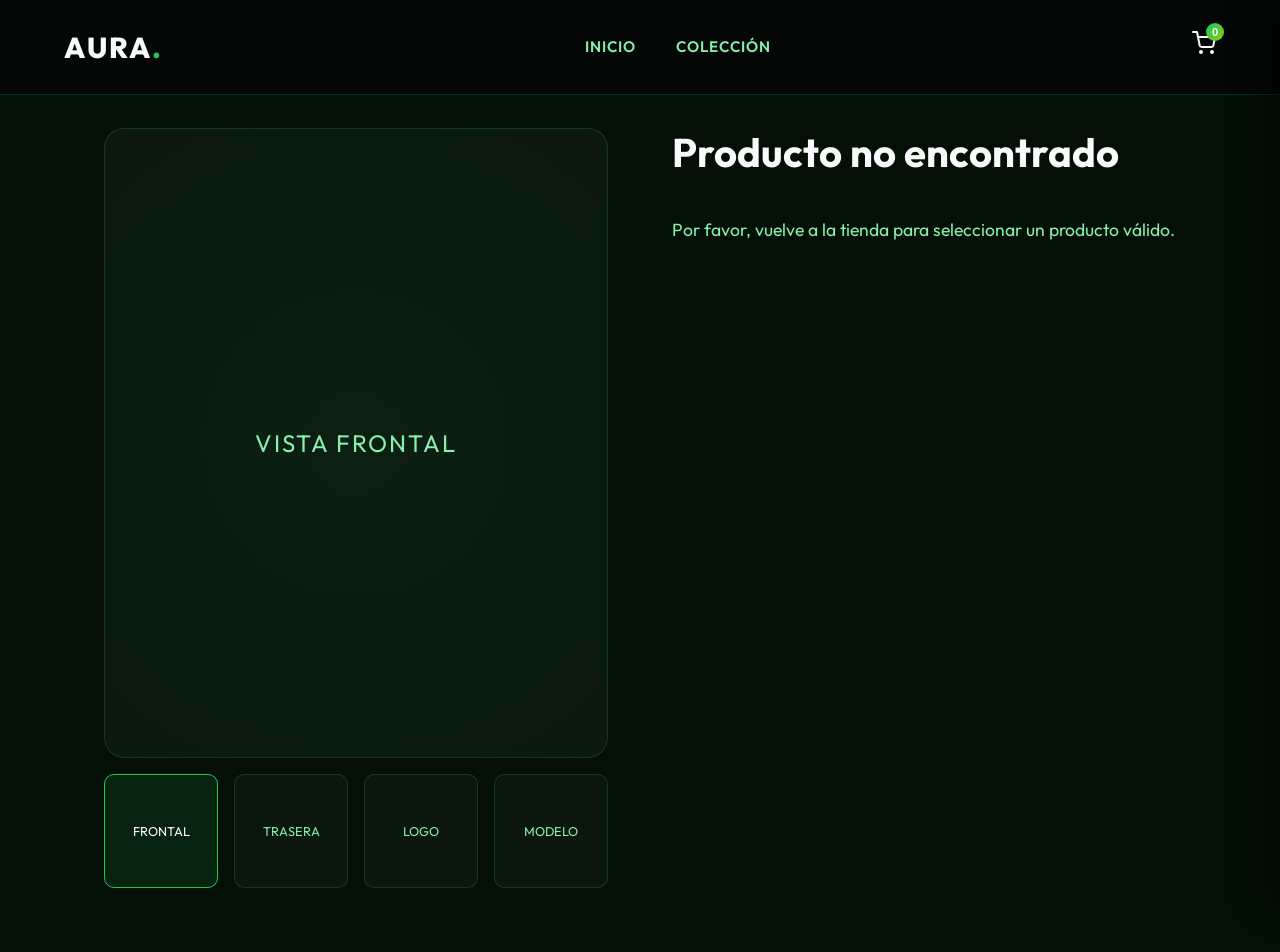
==== producto.html @ 898a999e "Initial commit" ====
<!DOCTYPE html>
<html lang="es">
<head>
    <meta charset="UTF-8">
    <meta name="viewport" content="width=device-width, initial-scale=1.0">
    <title>AURA | Detalle de Producto</title>
    <link rel="preconnect" href="https://fonts.googleapis.com">
    <link rel="preconnect" href="https://fonts.gstatic.com" crossorigin>
    <link href="https://fonts.googleapis.com/css2?family=Outfit:wght@300;400;600;800&display=swap" rel="stylesheet">
    <link rel="stylesheet" href="styles.css">
</head>
<body>

    <!-- Navbar -->
    <nav class="navbar">
        <div class="logo"><a href="index.html" class="product-link">AURA<span>.</span></a></div>
        <ul class="nav-links">
            <li><a href="index.html#home">Inicio</a></li>
            <li><a href="index.html#collection">Colección</a></li>
        </ul>
        <div class="cart">
            <button id="cart-btn" class="cart-btn">
                <svg width="24" height="24" viewBox="0 0 24 24" fill="none" stroke="currentColor" stroke-width="2" stroke-linecap="round" stroke-linejoin="round">
                    <circle cx="9" cy="21" r="1"></circle>
                    <circle cx="20" cy="21" r="1"></circle>
                    <path d="M1 1h4l2.68 13.39a2 2 0 0 0 2 1.61h9.72a2 2 0 0 0 2-1.61L23 6H6"></path>
                </svg>
                <span id="cart-badge" class="badge">0</span>
            </button>
        </div>
    </nav>

    <!-- Product Detail Section -->
    <main class="product-detail-section">
        <div class="product-gallery">
            <div class="main-image" id="main-image">
                <span id="main-image-text">Vista Frontal</span>
            </div>
            <div class="thumbnail-strip">
                <div class="thumbnail active" onclick="changeImage('Vista Frontal', this)">Frontal</div>
                <div class="thumbnail" onclick="changeImage('Vista Trasera', this)">Trasera</div>
                <div class="thumbnail" onclick="changeImage('Detalle Logo', this)">Logo</div>
                <div class="thumbnail" onclick="changeImage('En Modelo', this)">Modelo</div>
            </div>
        </div>
        <div class="product-details">
            <h1 id="detail-title">Cargando...</h1>
            <div class="price" id="detail-price">$0.00</div>
            <p class="description">Esta camiseta está confeccionada con los mejores materiales, ofreciendo un ajuste perfecto y un estilo inigualable. Diseñada para quienes viven el fútbol con pasión.</p>
            
            <div class="size-selector">
                <h3>Selecciona tu talle:</h3>
                <div class="size-options">
                    <button class="size-btn" onclick="selectSize(this, 'S')">S</button>
                    <button class="size-btn" onclick="selectSize(this, 'M')">M</button>
                    <button class="size-btn" onclick="selectSize(this, 'L')">L</button>
                    <button class="size-btn" onclick="selectSize(this, 'XL')">XL</button>
                </div>
            </div>

            <button id="add-to-cart-main" class="add-to-cart-large" disabled>Añadir al Carrito</button>
        </div>
    </main>

    <!-- Cart Sidebar -->
    <div id="cart-overlay" class="cart-overlay"></div>
    <div id="cart-sidebar" class="cart-sidebar">
        <div class="cart-header">
            <h2>Tu Carrito</h2>
            <button id="close-cart" class="close-btn">&times;</button>
        </div>
        <div class="cart-items" id="cart-items">
            <!-- Items injected via JS -->
        </div>
        <div class="cart-footer">
            <div class="cart-total">
                <span>Total:</span>
                <span id="cart-total-price">$0.00</span>
            </div>
            <button class="checkout-btn">Finalizar Compra</button>
        </div>
    </div>

    <!-- Scripts -->
    <script src="cart.js"></script>
    <script src="product-detail.js"></script>
</body>
</html>
---- styles.css ----
/* CSS Reset & Variables */
:root {
    --bg-color: #041006; /* Dark green background */
    --text-main: #f8fafc;
    --text-muted: #86efac; /* Light greenish text */
    --accent-1: #22c55e; /* Grass Green */
    --accent-2: #84cc16; /* Pitch Lime Green */
    --glass-bg: rgba(255, 255, 255, 0.03);
    --glass-border: rgba(34, 197, 94, 0.2); /* Greenish glass border */
    --card-hover: rgba(34, 197, 94, 0.08);
    --font-main: 'Outfit', sans-serif;
}

* {
    margin: 0;
    padding: 0;
    box-sizing: border-box;
}

html {
    scroll-behavior: smooth;
}

body {
    background-color: var(--bg-color);
    color: var(--text-main);
    font-family: var(--font-main);
    overflow-x: hidden;
    line-height: 1.6;
}

/* Navbar */
.navbar {
    position: fixed;
    top: 0;
    width: 100%;
    display: flex;
    justify-content: space-between;
    align-items: center;
    padding: 1.5rem 5%;
    background: rgba(5, 5, 5, 0.8);
    backdrop-filter: blur(12px);
    -webkit-backdrop-filter: blur(12px);
    border-bottom: 1px solid var(--glass-border);
    z-index: 1000;
    transition: all 0.3s ease;
}

.logo {
    font-size: 1.8rem;
    font-weight: 800;
    letter-spacing: 2px;
}

.logo span {
    color: var(--accent-1);
}

.nav-links {
    display: flex;
    list-style: none;
    gap: 2.5rem;
}

.nav-links a {
    color: var(--text-muted);
    text-decoration: none;
    font-weight: 600;
    font-size: 0.95rem;
    transition: color 0.3s ease;
    text-transform: uppercase;
    letter-spacing: 1px;
}

.nav-links a:hover {
    color: var(--text-main);
}

.cart-btn {
    background: transparent;
    border: none;
    color: var(--text-main);
    cursor: pointer;
    position: relative;
    transition: transform 0.3s ease;
}

.cart-btn:hover {
    transform: scale(1.1);
}

.badge {
    position: absolute;
    top: -8px;
    right: -8px;
    background: linear-gradient(135deg, var(--accent-1), var(--accent-2));
    color: white;
    font-size: 0.7rem;
    font-weight: bold;
    height: 18px;
    width: 18px;
    border-radius: 50%;
    display: flex;
    align-items: center;
    justify-content: center;
}

/* Hero Section */
.hero {
    position: relative;
    height: 100vh;
    display: flex;
    align-items: center;
    justify-content: center;
    text-align: center;
    padding: 0 5%;
    overflow: hidden;
}

.hero-content {
    position: relative;
    z-index: 2;
    max-width: 800px;
}

.hero h1 {
    font-size: 5rem;
    font-weight: 800;
    line-height: 1.1;
    margin-bottom: 1.5rem;
    letter-spacing: -1px;
}

.hero h1 span {
    background: linear-gradient(to right, var(--accent-1), var(--accent-2));
    -webkit-background-clip: text;
    -webkit-text-fill-color: transparent;
}

.hero p {
    font-size: 1.2rem;
    color: var(--text-muted);
    margin-bottom: 2.5rem;
    font-weight: 300;
}

.cta-btn {
    background: var(--text-main);
    color: var(--bg-color);
    border: none;
    padding: 1rem 2.5rem;
    font-size: 1rem;
    font-weight: 600;
    border-radius: 50px;
    cursor: pointer;
    font-family: var(--font-main);
    transition: all 0.3s ease;
    box-shadow: 0 0 20px rgba(255, 255, 255, 0.1);
}

.cta-btn:hover {
    transform: translateY(-3px);
    box-shadow: 0 10px 30px rgba(255, 255, 255, 0.2);
    background: linear-gradient(135deg, var(--accent-1), var(--accent-2));
    color: white;
}

/* Ambient Background Glows */
.hero-background {
    position: absolute;
    top: 0;
    left: 0;
    width: 100%;
    height: 100%;
    z-index: 1;
    overflow: hidden;
    pointer-events: none;
}

.glow-orb {
    position: absolute;
    border-radius: 50%;
    filter: blur(100px);
    opacity: 0.5;
    animation: float 10s infinite alternate;
}

.orb-1 {
    width: 400px;
    height: 400px;
    background: var(--accent-1);
    top: -100px;
    left: -100px;
}

.orb-2 {
    width: 300px;
    height: 300px;
    background: var(--accent-2);
    bottom: -50px;
    right: -50px;
    animation-delay: -5s;
}

@keyframes float {
    0% { transform: translate(0, 0) scale(1); }
    100% { transform: translate(30px, 50px) scale(1.1); }
}

/* Collection Section */
.collection {
    padding: 8rem 5%;
    position: relative;
    z-index: 2;
}

.collection h2 {
    font-size: 2.5rem;
    margin-bottom: 3rem;
    text-align: center;
    font-weight: 600;
}

.grid {
    display: grid;
    grid-template-columns: repeat(auto-fit, minmax(280px, 1fr));
    gap: 2.5rem;
    max-width: 1200px;
    margin: 0 auto;
}

/* Product Card */
.product-card {
    background: var(--glass-bg);
    border: 1px solid var(--glass-border);
    border-radius: 20px;
    padding: 1rem;
    transition: all 0.4s cubic-bezier(0.175, 0.885, 0.32, 1.275);
    display: flex;
    flex-direction: column;
}

.product-card:hover {
    transform: translateY(-10px);
    background: var(--card-hover);
    box-shadow: 0 20px 40px rgba(0, 0, 0, 0.5), 0 0 20px rgba(99, 102, 241, 0.1);
    border-color: rgba(255, 255, 255, 0.15);
}

.product-image-placeholder {
    width: 100%;
    aspect-ratio: 4/5;
    background: rgba(255, 255, 255, 0.02);
    border-radius: 12px;
    display: flex;
    align-items: center;
    justify-content: center;
    margin-bottom: 1.5rem;
    position: relative;
    overflow: hidden;
}

/* Subtle gradient animation for the placeholder to make it look premium */
.product-image-placeholder::before {
    content: '';
    position: absolute;
    top: -50%;
    left: -50%;
    width: 200%;
    height: 200%;
    background: radial-gradient(circle, rgba(255,255,255,0.05) 0%, transparent 60%);
    animation: rotate 15s linear infinite;
}

@keyframes rotate {
    0% { transform: rotate(0deg); }
    100% { transform: rotate(360deg); }
}

.product-image-placeholder span {
    color: var(--text-muted);
    font-size: 0.9rem;
    letter-spacing: 2px;
    text-transform: uppercase;
    position: relative;
    z-index: 2;
}

.product-info {
    display: flex;
    flex-direction: column;
    flex-grow: 1;
    justify-content: space-between;
}

.product-info h3 {
    font-size: 1.1rem;
    font-weight: 600;
    margin-bottom: 1rem;
}

.price-row {
    display: flex;
    justify-content: space-between;
    align-items: center;
    margin-top: auto;
}

.price {
    font-size: 1.2rem;
    font-weight: 800;
    color: var(--text-muted);
}

.add-btn {
    background: var(--glass-bg);
    border: 1px solid var(--glass-border);
    color: var(--text-main);
    width: 40px;
    height: 40px;
    border-radius: 50%;
    font-size: 1.5rem;
    display: flex;
    align-items: center;
    justify-content: center;
    cursor: pointer;
    transition: all 0.3s ease;
}

.product-card:hover .add-btn {
    background: var(--text-main);
    color: var(--bg-color);
}

/* Footer */
.footer {
    border-top: 1px solid var(--glass-border);
    padding: 3rem 5%;
    text-align: center;
    margin-top: 4rem;
}

.footer-content {
    display: flex;
    flex-direction: column;
    align-items: center;
    gap: 1rem;
}

.footer-logo {
    font-size: 1.5rem;
    font-weight: 800;
    letter-spacing: 2px;
}

.footer-logo span {
    color: var(--accent-1);
}

.footer p {
    color: var(--text-muted);
    font-size: 0.9rem;
}

/* Responsive */
@media (max-width: 768px) {
    .hero h1 {
        font-size: 3.5rem;
    }
    
    .nav-links {
        display: none; /* simple mobile hide for now */
    }
}

a.product-link {
    text-decoration: none;
    color: inherit;
    display: block;
}

/* Product Detail Page */
.product-detail-section {
    padding: 8rem 5% 4rem;
    max-width: 1200px;
    margin: 0 auto;
    display: grid;
    grid-template-columns: 1fr 1fr;
    gap: 4rem;
}

.product-gallery {
    display: flex;
    flex-direction: column;
    gap: 1rem;
}

.main-image {
    width: 100%;
    aspect-ratio: 4/5;
    background: var(--glass-bg);
    border: 1px solid var(--glass-border);
    border-radius: 20px;
    display: flex;
    align-items: center;
    justify-content: center;
    position: relative;
    overflow: hidden;
}

.main-image::before {
    content: '';
    position: absolute;
    top: -50%;
    left: -50%;
    width: 200%;
    height: 200%;
    background: radial-gradient(circle, rgba(34,197,94,0.05) 0%, transparent 60%);
    animation: rotate 15s linear infinite;
}

.main-image span {
    position: relative;
    z-index: 2;
    color: var(--text-muted);
    font-size: 1.5rem;
    text-transform: uppercase;
    letter-spacing: 2px;
}

.thumbnail-strip {
    display: flex;
    gap: 1rem;
}

.thumbnail {
    flex: 1;
    aspect-ratio: 1;
    background: var(--glass-bg);
    border: 1px solid var(--glass-border);
    border-radius: 10px;
    cursor: pointer;
    transition: all 0.3s ease;
    display: flex;
    align-items: center;
    justify-content: center;
    color: var(--text-muted);
    font-size: 0.8rem;
    text-transform: uppercase;
}

.thumbnail.active, .thumbnail:hover {
    border-color: var(--accent-1);
    background: rgba(34, 197, 94, 0.1);
    color: var(--text-main);
}

.product-details {
    display: flex;
    flex-direction: column;
}

.product-details h1 {
    font-size: 2.5rem;
    margin-bottom: 0.5rem;
    line-height: 1.2;
}

.product-details .price {
    font-size: 2rem;
    color: var(--accent-1);
    margin-bottom: 2rem;
    font-weight: 800;
}

.product-details .description {
    color: var(--text-muted);
    margin-bottom: 2rem;
    font-size: 1.1rem;
}

.size-selector {
    margin-bottom: 2.5rem;
}

.size-selector h3 {
    margin-bottom: 1rem;
    font-size: 1.1rem;
    font-weight: 600;
}

.size-options {
    display: flex;
    gap: 1rem;
}

.size-btn {
    width: 50px;
    height: 50px;
    border-radius: 10px;
    background: var(--glass-bg);
    border: 1px solid var(--glass-border);
    color: var(--text-main);
    font-size: 1.1rem;
    font-weight: 600;
    cursor: pointer;
    transition: all 0.3s ease;
    font-family: var(--font-main);
}

.size-btn:hover {
    border-color: rgba(255, 255, 255, 0.3);
}

.size-btn.selected {
    background: var(--text-main);
    color: var(--bg-color);
    border-color: var(--text-main);
    box-shadow: 0 0 15px rgba(255, 255, 255, 0.2);
}

.add-to-cart-large {
    background: linear-gradient(135deg, var(--accent-1), var(--accent-2));
    color: var(--bg-color);
    border: none;
    padding: 1.2rem;
    border-radius: 50px;
    font-size: 1.2rem;
    font-weight: bold;
    cursor: pointer;
    transition: transform 0.3s ease, box-shadow 0.3s ease;
    font-family: var(--font-main);
    margin-top: auto;
}

.add-to-cart-large:hover {
    transform: translateY(-3px);
    box-shadow: 0 10px 20px rgba(34, 197, 94, 0.3);
}

.add-to-cart-large:disabled {
    background: var(--glass-border);
    color: var(--text-muted);
    cursor: not-allowed;
    transform: none;
    box-shadow: none;
}

@media (max-width: 768px) {
    .product-detail-section {
        grid-template-columns: 1fr;
        gap: 2rem;
        padding-top: 6rem;
    }
}

/* Cart Sidebar */
.cart-overlay {
    position: fixed;
    top: 0;
    left: 0;
    width: 100%;
    height: 100%;
    background: rgba(0, 0, 0, 0.5);
    backdrop-filter: blur(5px);
    -webkit-backdrop-filter: blur(5px);
    z-index: 1000;
    opacity: 0;
    visibility: hidden;
    transition: all 0.3s ease;
}

.cart-overlay.active {
    opacity: 1;
    visibility: visible;
}

.cart-sidebar {
    position: fixed;
    top: 0;
    right: -400px;
    width: 100%;
    max-width: 400px;
    height: 100vh;
    background: var(--bg-color);
    border-left: 1px solid var(--glass-border);
    z-index: 1001;
    padding: 2rem;
    display: flex;
    flex-direction: column;
    transition: right 0.4s cubic-bezier(0.175, 0.885, 0.32, 1.275);
    box-shadow: -10px 0 30px rgba(0, 0, 0, 0.5);
}

.cart-sidebar.active {
    right: 0;
}

.cart-header {
    display: flex;
    justify-content: space-between;
    align-items: center;
    margin-bottom: 1.5rem;
    padding-bottom: 1rem;
    border-bottom: 1px solid var(--glass-border);
}

.close-btn {
    background: none;
    border: none;
    color: var(--text-muted);
    font-size: 2.5rem;
    line-height: 1;
    cursor: pointer;
    transition: color 0.3s ease;
}

.close-btn:hover {
    color: var(--accent-2);
}

.cart-items {
    flex-grow: 1;
    overflow-y: auto;
    display: flex;
    flex-direction: column;
    gap: 1rem;
    padding-right: 0.5rem;
}

.cart-items::-webkit-scrollbar {
    width: 6px;
}
.cart-items::-webkit-scrollbar-thumb {
    background: var(--glass-border);
    border-radius: 10px;
}

.empty-cart {
    text-align: center;
    color: var(--text-muted);
    margin-top: 2rem;
    font-weight: 300;
}

.cart-item {
    display: flex;
    flex-direction: column;
    gap: 0.8rem;
    padding: 1rem;
    background: var(--glass-bg);
    border-radius: 12px;
    border: 1px solid var(--glass-border);
}

.cart-item-info {
    display: flex;
    justify-content: space-between;
    align-items: flex-start;
}

.cart-item-info h4 {
    font-size: 1rem;
    font-weight: 600;
    max-width: 70%;
}

.cart-item-price {
    color: var(--accent-1);
    font-weight: bold;
}

.cart-item-controls {
    display: flex;
    align-items: center;
    gap: 1rem;
}

.cart-item-controls button {
    background: rgba(255, 255, 255, 0.05);
    border: 1px solid var(--glass-border);
    color: var(--text-main);
    width: 28px;
    height: 28px;
    border-radius: 6px;
    cursor: pointer;
    display: flex;
    justify-content: center;
    align-items: center;
    transition: all 0.2s ease;
    font-weight: bold;
}

.cart-item-controls button:hover {
    background: var(--text-main);
    color: var(--bg-color);
}

.cart-item-controls .remove-btn {
    margin-left: auto;
    color: var(--accent-2);
    border-color: transparent;
    background: transparent;
    font-size: 1.2rem;
}

.cart-item-controls .remove-btn:hover {
    background: rgba(236, 72, 153, 0.1);
    color: var(--accent-2);
}

.cart-footer {
    margin-top: 1.5rem;
    padding-top: 1.5rem;
    border-top: 1px solid var(--glass-border);
}

.cart-total {
    display: flex;
    justify-content: space-between;
    font-size: 1.3rem;
    font-weight: 800;
    margin-bottom: 1.5rem;
}

.checkout-btn {
    width: 100%;
    background: linear-gradient(135deg, var(--accent-1), var(--accent-2));
    color: white;
    border: none;
    padding: 1rem;
    border-radius: 50px;
    font-size: 1.1rem;
    font-weight: bold;
    cursor: pointer;
    transition: transform 0.3s ease, box-shadow 0.3s ease;
    font-family: var(--font-main);
}

.checkout-btn:hover {
    transform: translateY(-2px);
    box-shadow: 0 10px 20px rgba(99, 102, 241, 0.3);
}

/* Badge Animation */
@keyframes pop {
    0% { transform: scale(1); }
    50% { transform: scale(1.4); }
    100% { transform: scale(1); }
}
.badge.pop {
    animation: pop 0.3s ease;
}
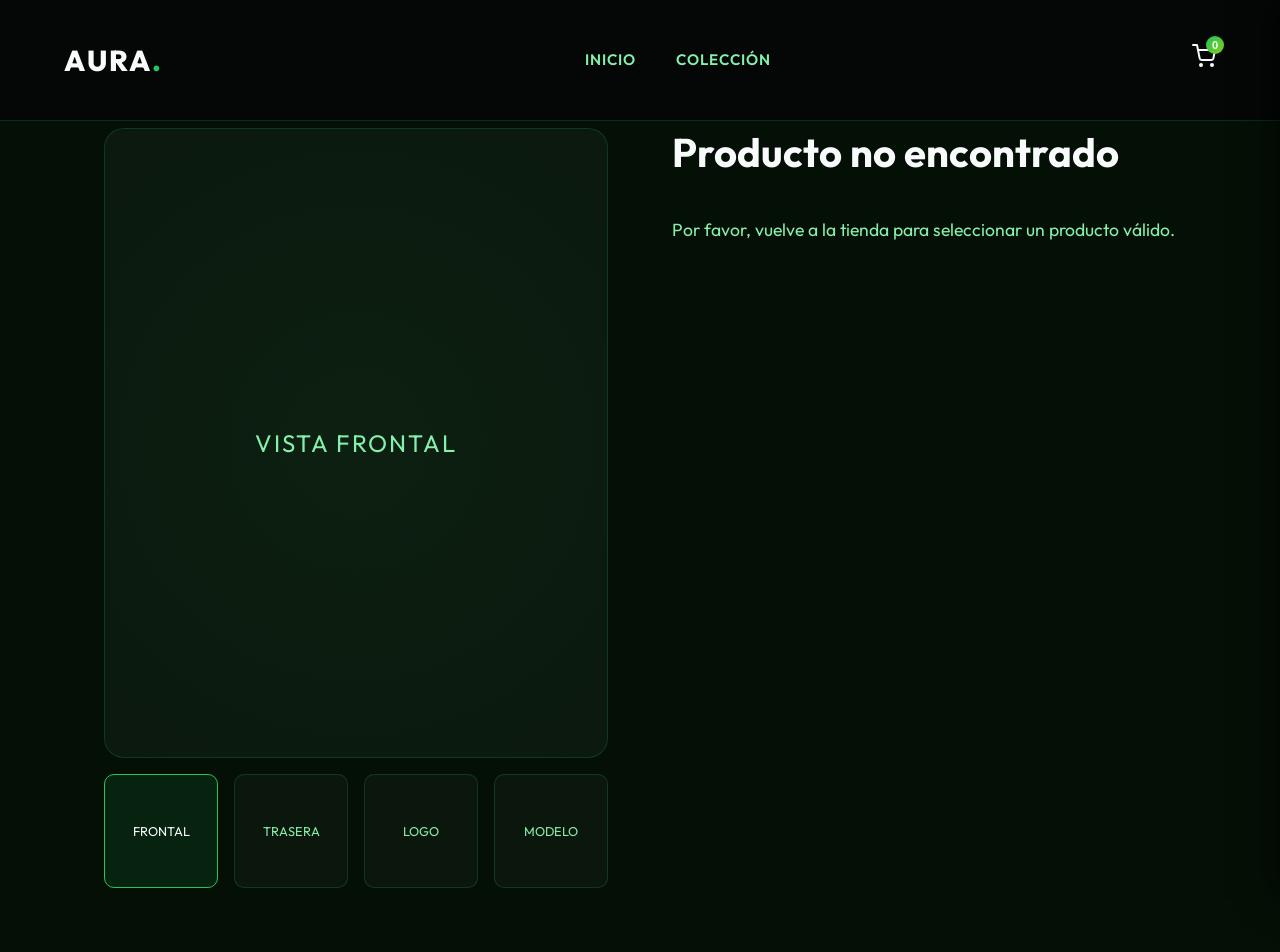
==== commit 2de437f9: "act" ====
--- a/producto.html
+++ b/producto.html
@@ -83,6 +83,7 @@
 
     <!-- Scripts -->
     <script src="cart.js"></script>
+    <script src="products.js"></script>
     <script src="product-detail.js"></script>
 </body>
 </html>
--- a/styles.css
+++ b/styles.css
@@ -58,6 +58,7 @@
 
 .nav-links {
     display: flex;
+    align-items: center;
     list-style: none;
     gap: 2.5rem;
 }
@@ -70,10 +71,80 @@
     transition: color 0.3s ease;
     text-transform: uppercase;
     letter-spacing: 1px;
+    padding: 1.5rem 0;
+    display: inline-block;
 }
 
 .nav-links a:hover {
     color: var(--text-main);
+}
+
+/* Mega Menu */
+.dropdown-parent {
+    position: relative;
+}
+
+.mega-menu {
+    position: absolute;
+    top: 100%;
+    left: 50%;
+    transform: translateX(-50%) translateY(10px);
+    background: var(--bg-color);
+    border: 1px solid var(--glass-border);
+    border-radius: 12px;
+    padding: 1.5rem;
+    box-shadow: 0 10px 30px rgba(0,0,0,0.5);
+    opacity: 0;
+    visibility: hidden;
+    transition: all 0.3s ease;
+    min-width: 450px;
+    z-index: 100;
+}
+
+.dropdown-parent:hover .mega-menu {
+    opacity: 1;
+    visibility: visible;
+    transform: translateX(-50%) translateY(0);
+}
+
+.mega-menu-content {
+    display: flex;
+    gap: 1.5rem;
+}
+
+.menu-column {
+    flex: 1;
+    display: flex;
+    flex-direction: column;
+    gap: 0.5rem;
+}
+
+.menu-column label {
+    font-size: 0.8rem;
+    color: var(--text-muted);
+    text-transform: uppercase;
+    letter-spacing: 1px;
+    margin-bottom: 0.2rem;
+}
+
+.nav-select {
+    background: var(--glass-bg);
+    color: var(--text-main);
+    border: 1px solid var(--glass-border);
+    padding: 0.5rem;
+    border-radius: 6px;
+    font-family: var(--font-main);
+    outline: none;
+    cursor: pointer;
+}
+
+.nav-select:disabled {
+    opacity: 0.5;
+    cursor: not-allowed;
+}
+
+.nav-select option {
+    background-color: var(--bg-color);
 }
 
 .cart-btn {
@@ -216,14 +287,87 @@
 
 .collection h2 {
     font-size: 2.5rem;
-    margin-bottom: 3rem;
+    margin-bottom: 2rem;
     text-align: center;
     font-weight: 600;
+}
+
+/* Filters */
+.filters-container {
+    max-width: 1200px;
+    margin: 0 auto 3rem auto;
+    display: flex;
+    flex-wrap: wrap;
+    gap: 2rem;
+    justify-content: center;
+}
+
+.filter-group {
+    display: flex;
+    align-items: center;
+    gap: 0.5rem;
+    background: var(--glass-bg);
+    padding: 0.5rem;
+    border-radius: 50px;
+    border: 1px solid var(--glass-border);
+}
+
+.filter-label {
+    color: var(--text-muted);
+    font-weight: 600;
+    margin-left: 1rem;
+    margin-right: 0.5rem;
+}
+
+.filter-btn {
+    background: transparent;
+    border: none;
+    color: var(--text-main);
+    padding: 0.5rem 1.5rem;
+    border-radius: 50px;
+    cursor: pointer;
+    font-family: var(--font-main);
+    font-weight: 600;
+    transition: all 0.3s ease;
+}
+
+.filter-btn:hover {
+    background: rgba(255, 255, 255, 0.05);
+}
+
+.filter-btn.active {
+    background: var(--accent-1);
+    color: var(--bg-color);
+    box-shadow: 0 0 15px rgba(34, 197, 94, 0.3);
+}
+
+.filter-select {
+    background: transparent;
+    color: var(--text-main);
+    border: none;
+    font-family: var(--font-main);
+    font-weight: 600;
+    padding: 0.5rem 1rem;
+    font-size: 1rem;
+    outline: none;
+    cursor: pointer;
+    appearance: none; /* remove default arrow */
+    -webkit-appearance: none;
+    background-image: url("data:image/svg+xml;charset=UTF-8,%3csvg xmlns='http://www.w3.org/2000/svg' viewBox='0 0 24 24' fill='none' stroke='%23f8fafc' stroke-width='2' stroke-linecap='round' stroke-linejoin='round'%3e%3cpolyline points='6 9 12 15 18 9'%3e%3c/polyline%3e%3c/svg%3e");
+    background-repeat: no-repeat;
+    background-position: right 0.5rem center;
+    background-size: 1em;
+    padding-right: 2.5rem;
+}
+
+.filter-select option {
+    background-color: var(--bg-color);
+    color: var(--text-main);
 }
 
 .grid {
     display: grid;
-    grid-template-columns: repeat(auto-fit, minmax(280px, 1fr));
+    grid-template-columns: repeat(auto-fill, minmax(280px, 1fr));
     gap: 2.5rem;
     max-width: 1200px;
     margin: 0 auto;
